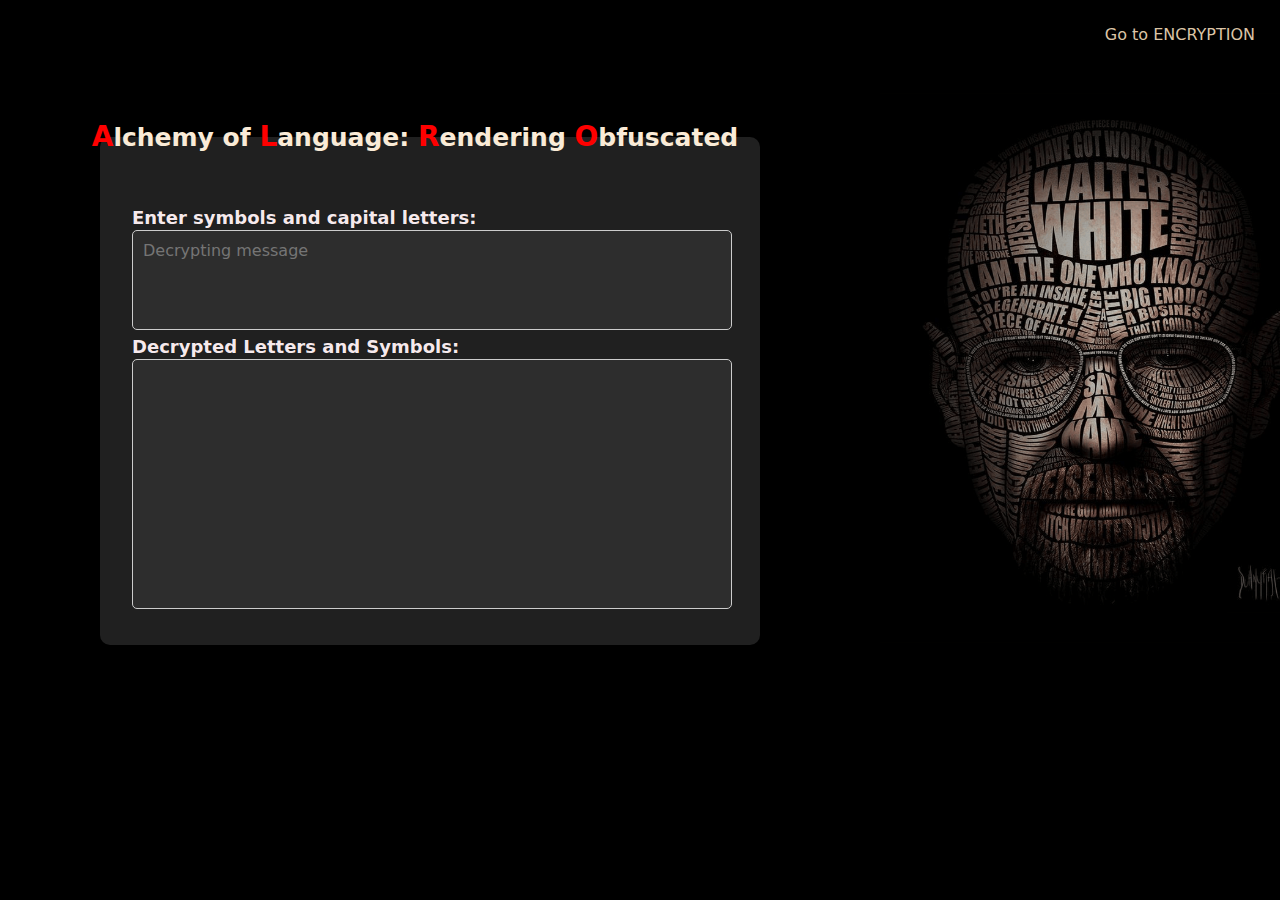
==== decrypt.html @ 5306cbd7 "another commit" ====
<!DOCTYPE html>
<html lang="en">
<head>
    <meta charset="UTF-8">
    <meta name="viewport" content="width=device-width, initial-scale=1.0">
    <link href="https://cdn.jsdelivr.net/npm/bootstrap@5.3.0/dist/css/bootstrap.min.css" 
    rel="stylesheet" integrity="sha384-9ndCyUaIbzAi2FUVXJi0CjmCapSmO7SnpJef0486qhLnuZ2cdeRhO02iuK6FUUVM" crossorigin="anonymous">
    <link rel = "shortcut icon" href = "Why me.jfif" type="image/x-icon" />
    <title>Alchemy of Language: Rendering Obfuscated</title>
    <link rel="stylesheet" href="styl.css">
</head>
<body>
    <header>
        <nav class="d-flex align-items-center justify-content-between">
            <a href="index.html">Go to ENCRYPTION</a>
        </nav>
    </header>
    <div class="image_title">
        <h1><span>A</span>lchemy of <span>L</span>anguage: <span>R</span>endering <span>O</span>bfuscated</h1>
        <img src="bg.png" alt="" srcset="">
    </div>
    <div class="container">
        <br><br>
        <table cellpadding="10">
            <tr>
                <td><label for="input" id="inputLabel">Enter symbols and capital letters:</label></td>
            </tr>
            <tr>
                <td><textarea id="input" oninput="decryptSymbols()" placeholder="Decrypting message"></textarea></td>
            </tr>
            <tr>
                <td><label id="outputLabel">Decrypted Letters and Symbols:</label></td>
            </tr>
            <tr class="box">
                <td><textarea id="output" style="height: 250px" readonly></textarea></td>
            </tr>
        </table>
    </div>

    <!-- Include your JavaScript files -->
    <script>
        function assignSymbolToLetter(symbol) {
            if (symbol in symbolToLetterMap) {
                return symbolToLetterMap[symbol];
            } else {
                return symbol;
            }
        }

        function decryptSymbols() {
            const inputElement = document.getElementById('input');
            const outputElement = document.getElementById('output');
            const inputLabel = document.getElementById('inputLabel');

            const userInput = inputElement.value;

            const decryptedText = userInput
                .split('')
                .map(symbol => assignSymbolToLetter(symbol))
                .join('');

            outputElement.textContent = decryptedText;

            if (userInput.length > 0) {
                inputLabel.style.transition = 'color 0.5s ease-in-out'; // Add transition property
                inputLabel.style.color = 'red';
                
            } else {
                inputLabel.style.transition = 'color 0.5s ease-in-out'; // Remove transition property when there is no input
                inputLabel.style.color = ''; // Reset to the default label color
            }
            if (userInput.length > 0) {
                outputLabel.style.transition = 'color 0.5s ease-in-out'; // Add transition property
                outputLabel.style.color = 'red';
                
            } else {
                outputLabel.style.transition = 'color 0.5s ease-in-out'; // Remove transition property when there is no input
                outputLabel.style.color = ''; // Reset to the default label color
            }
        }
        
        decryptSymbols();
    </script>
    <script>
        function assignSymbolToLetter(symbol) {
            const symbolToLetterMap = {
                //This is Symbol to Letter
                '`': 'A',
                '~': 'B',
                '(': 'C',
                ')': 'D',
                '{': 'E',
                '}': 'F',
                '@': 'G',
                '#': 'H',
                '|': 'I',
                '?': 'J',
                '<': 'K',
                '>': 'L',
                ';': 'M',
                ':': 'N',
                '*': 'O',
                '[': 'P',
                ']': 'Q',
                '/': 'R',
                '$': 'S',
                '&': 'T',
                '.': 'U',
                '^': 'V',
                '-': 'W',
                '+': 'X',
                '=': 'Y',
                '_': 'Z',

                //This is Letter to Symbol
                'Q': '`',
                'W': '~',
                'E': '(',
                'R': ')',
                'T': '{',
                'Y': '}',
                'U': '@',
                'I': '#',
                'O': '|',
                'P': '?',
                'A': '<',
                'S': '>',
                'D': ';',
                'F': ':',
                'G': '*',
                'H': '[',
                'J': ']',
                'K': '/',
                'L': '$',
                'Z': '&',
                'X': '.',
                'C': '^',
                'V': '-',
                'B': '+',
                'N': '=',
                'M': '_',
            };
            if (symbol in symbolToLetterMap) {
                return symbolToLetterMap[symbol];
            } else {
                return symbol;
            }
        }
    </script>
</body>
</html>
---- styl.css ----
@import url('https://fonts.googleapis.com/css2?family=Roboto:wght@300&display=swap');

*{
  margin: 0;
  padding: 0;
  box-sizing: border-box;
  font-family: system-ui, -apple-system, BlinkMacSystemFont, 'Segoe UI', Roboto, Oxygen, Ubuntu, Cantarell, 'Open Sans', 'Helvetica Neue', sans-serif;
  scroll-behavior: smooth;
}
body {
  font-family: Arial, sans-serif;
  background-color: black;
  padding: 20px;
  height: 100vh;
  
}
h1{
  font-size: 25px;
  text-align: center;
  white-space: nowrap;
  color: antiquewhite;
}
h1 span {
  color: red; /* Make the letters red */
  font-size: 28px;
  font-weight: bold;
  
}
.image_title h1{
  margin-left: -810px;
}
.image_title{
  margin: 100px 800px;
}
.image_title img{
  margin: -60px 60px;
  width: 450px;
  height: 550px;
  opacity: calc(75%);
}

table{
  height: 250px;
}

label {
  font-weight: 200;
  font-size: 18px;
  color: rgba(253, 240, 243, 0.973);
  font-weight: 600;
}
textarea::-webkit-scrollbar {
  display: none;
}

textarea {
  width: 600px;
  height: 100px;
  padding: 10px;
  font-size: 16px;
  border: 1px solid #ccc;
  border-radius: 5px;
  resize: none;
  overflow-wrap: break-word;
  word-break: break-word;
  background-color: rgba(49, 49, 49, 0.788);
  color: white;
  
}
textarea:focus {
  border-color: aqua; /* Change border color when focused */
}

.container {
  width: 660px;
  margin: -550px 80px;
  padding: 30px;
  background-color: rgba(45, 45, 45, 0.717);
  border-radius: 10px;
}

.box {
  width: 600px;

  overflow: auto; /* Enable scrolling when content exceeds the height */
  font-size: 18px;

  padding: 10px;
  white-space: pre-wrap;
  overflow-wrap: break-word;
  word-break: break-word;
  text-decoration: none;
}

header nav a {
  border-top: none;
  border-left: none;
  border-right: none;
  padding: 5px;
  text-decoration: none;
  color: rgb(220, 197, 167);
  position: absolute;
  right: 20px;
  transition: all .5s ease-in-out;
  overflow: hidden;
}

header nav a:hover {
  color: #ff0909;
}

header nav a::before,
header nav a::after {
  content: "";
  position: absolute;
  bottom: 0;
  height: 3px;
  width: 0;
  background-color: #fcd1fc;
  transition: width .5s ease-in-out;
}

header nav a::before {
  left: 50%;
  transform: translateX(-100%);
}

header nav a::after {
  right: 50%;
  transform: translateX(100%);
}

header nav a:hover::before,
header nav a:hover::after {
  width: 50%;
}
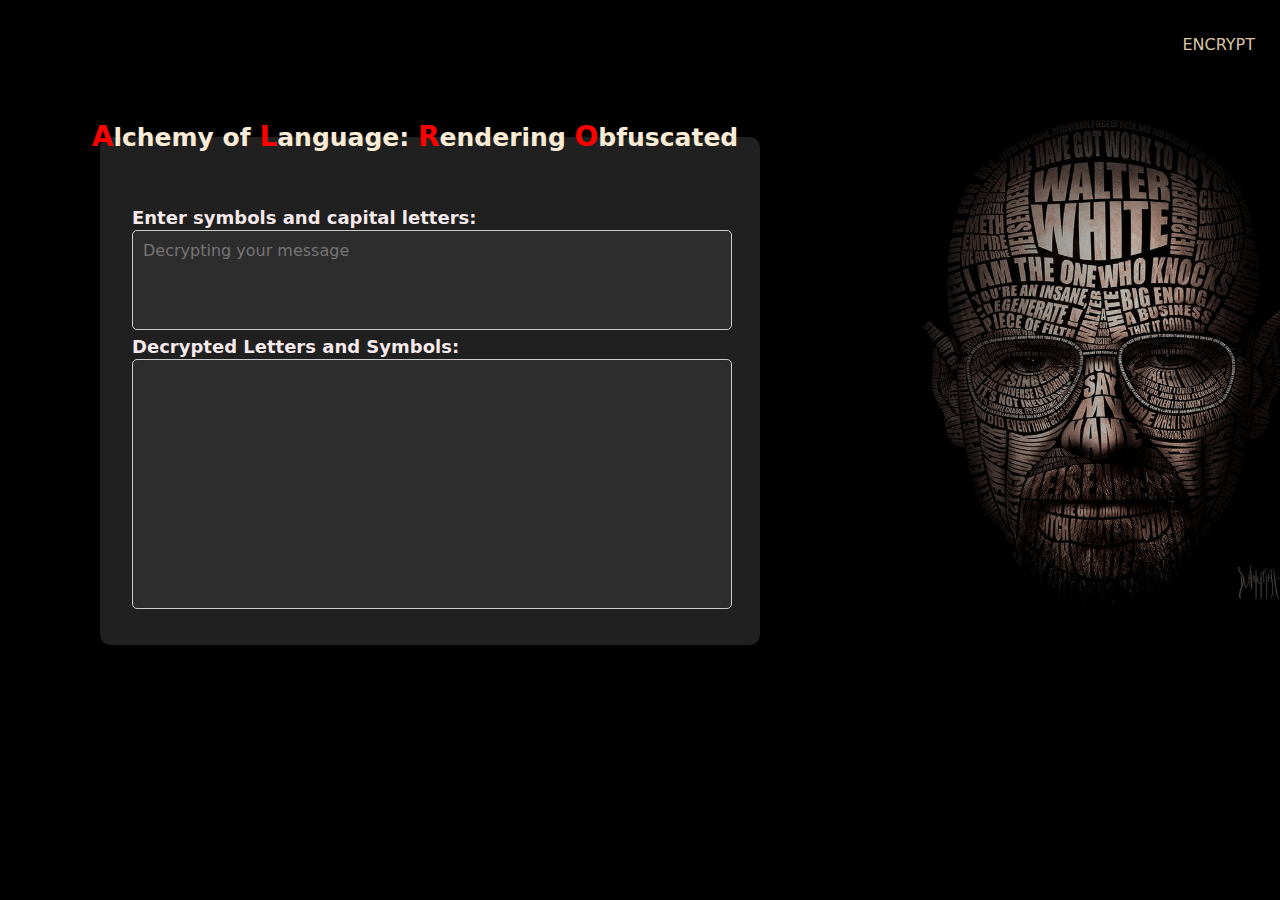
==== commit 17504267: "commit" ====
--- a/decrypt.html
+++ b/decrypt.html
@@ -7,12 +7,12 @@
     rel="stylesheet" integrity="sha384-9ndCyUaIbzAi2FUVXJi0CjmCapSmO7SnpJef0486qhLnuZ2cdeRhO02iuK6FUUVM" crossorigin="anonymous">
     <link rel = "shortcut icon" href = "Why me.jfif" type="image/x-icon" />
     <title>Alchemy of Language: Rendering Obfuscated</title>
-    <link rel="stylesheet" href="styl.css">
+    <link rel="stylesheet" href="stylee.css">
 </head>
 <body>
     <header>
         <nav class="d-flex align-items-center justify-content-between">
-            <a href="index.html">Go to ENCRYPTION</a>
+            <a href="index.html">ENCRYPT</a>
         </nav>
     </header>
     <div class="image_title">
@@ -26,7 +26,7 @@
                 <td><label for="input" id="inputLabel">Enter symbols and capital letters:</label></td>
             </tr>
             <tr>
-                <td><textarea id="input" oninput="decryptSymbols()" placeholder="Decrypting message"></textarea></td>
+                <td><textarea id="input" oninput="decryptSymbols()" placeholder="Decrypting your message"></textarea></td>
             </tr>
             <tr>
                 <td><label id="outputLabel">Decrypted Letters and Symbols:</label></td>
--- a/stylee.css
+++ b/stylee.css
@@ -0,0 +1,137 @@
+@import url('https://fonts.googleapis.com/css2?family=Roboto:wght@300&display=swap');
+
+*{
+  margin: 0;
+  padding: 0;
+  box-sizing: border-box;
+  font-family: system-ui, -apple-system, BlinkMacSystemFont, 'Segoe UI', Roboto, Oxygen, Ubuntu, Cantarell, 'Open Sans', 'Helvetica Neue', sans-serif;
+  scroll-behavior: smooth;
+}
+body {
+  font-family: Arial, sans-serif;
+  background-color: black;
+  padding: 20px;
+  height: 100vh;
+  
+}
+h1{
+  font-size: 25px;
+  text-align: center;
+  white-space: nowrap;
+  color: antiquewhite;
+}
+h1 span {
+  color: red; /* Make the letters red */
+  font-size: 28px;
+  font-weight: bold;
+  
+}
+.image_title h1{
+  margin-left: -810px;
+}
+.image_title{
+  margin: 100px 800px;
+}
+.image_title img{
+  margin: -60px 60px;
+  width: 450px;
+  height: 550px;
+  opacity: calc(75%);
+}
+
+table{
+  height: 250px;
+}
+
+label {
+  font-weight: 200;
+  font-size: 18px;
+  color: rgba(253, 240, 243, 0.973);
+  font-weight: 600;
+}
+textarea::-webkit-scrollbar {
+  display: none;
+}
+
+textarea {
+  width: 600px;
+  height: 100px;
+  padding: 10px;
+  font-size: 16px;
+  border: 1px solid #ccc;
+  border-radius: 5px;
+  resize: none;
+  overflow-wrap: break-word;
+  word-break: break-word;
+  background-color: rgba(49, 49, 49, 0.788);
+  color: white;
+  
+}
+textarea:focus {
+  border-color: aqua; /* Change border color when focused */
+}
+
+.container {
+  width: 660px;
+  margin: -550px 80px;
+  padding: 30px;
+  background-color: rgba(45, 45, 45, 0.717);
+  border-radius: 10px;
+}
+
+.box {
+  width: 600px;
+
+  overflow: auto; /* Enable scrolling when content exceeds the height */
+  font-size: 18px;
+
+  padding: 10px;
+  white-space: pre-wrap;
+  overflow-wrap: break-word;
+  word-break: break-word;
+  text-decoration: none;
+}
+
+header nav a {
+  margin: 10px auto;
+  border-top: none;
+  border-left: none;
+  border-right: none;
+  padding: 5px;
+  text-decoration: none;
+  color: rgb(220, 197, 167);
+  position: absolute;
+  right: 20px;
+  transition: all .5s ease-in-out;
+  overflow: hidden;
+}
+
+header nav a:hover {
+  color: #ff0909;
+}
+
+header nav a::before,
+header nav a::after {
+  content: "";
+  position: absolute;
+  bottom: 0;
+  height: 3px;
+  width: 0;
+  background-color: #fcd1fc;
+  transition: width .5s ease-in-out;
+}
+
+header nav a::before {
+  left: 50%;
+  transform: translateX(-100%);
+}
+
+header nav a::after {
+  right: 50%;
+  transform: translateX(100%);
+}
+
+header nav a:hover::before,
+header nav a:hover::after {
+  width: 50%;
+}
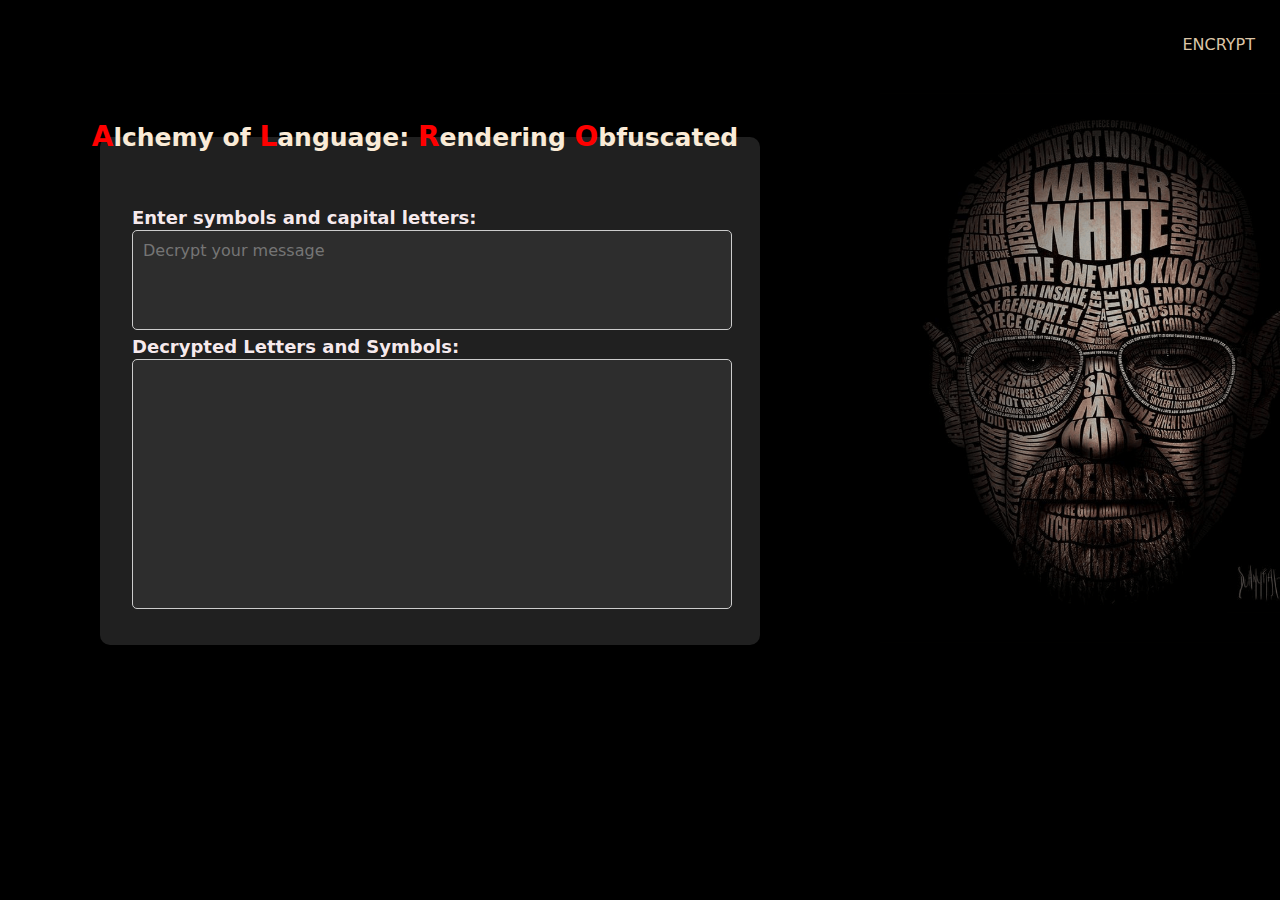
==== commit 63075813: "commit" ====
--- a/decrypt.html
+++ b/decrypt.html
@@ -5,7 +5,7 @@
     <meta name="viewport" content="width=device-width, initial-scale=1.0">
     <link href="https://cdn.jsdelivr.net/npm/bootstrap@5.3.0/dist/css/bootstrap.min.css" 
     rel="stylesheet" integrity="sha384-9ndCyUaIbzAi2FUVXJi0CjmCapSmO7SnpJef0486qhLnuZ2cdeRhO02iuK6FUUVM" crossorigin="anonymous">
-    <link rel = "shortcut icon" href = "Why me.jfif" type="image/x-icon" />
+    <link rel = "shortcut icon" href = "MYTH.jpg" type="image/x-icon" />
     <title>Alchemy of Language: Rendering Obfuscated</title>
     <link rel="stylesheet" href="stylee.css">
 </head>
@@ -26,7 +26,7 @@
                 <td><label for="input" id="inputLabel">Enter symbols and capital letters:</label></td>
             </tr>
             <tr>
-                <td><textarea id="input" oninput="decryptSymbols()" placeholder="Decrypting your message"></textarea></td>
+                <td><textarea id="input" oninput="decryptSymbols()" placeholder="Decrypt your message"></textarea></td>
             </tr>
             <tr>
                 <td><label id="outputLabel">Decrypted Letters and Symbols:</label></td>
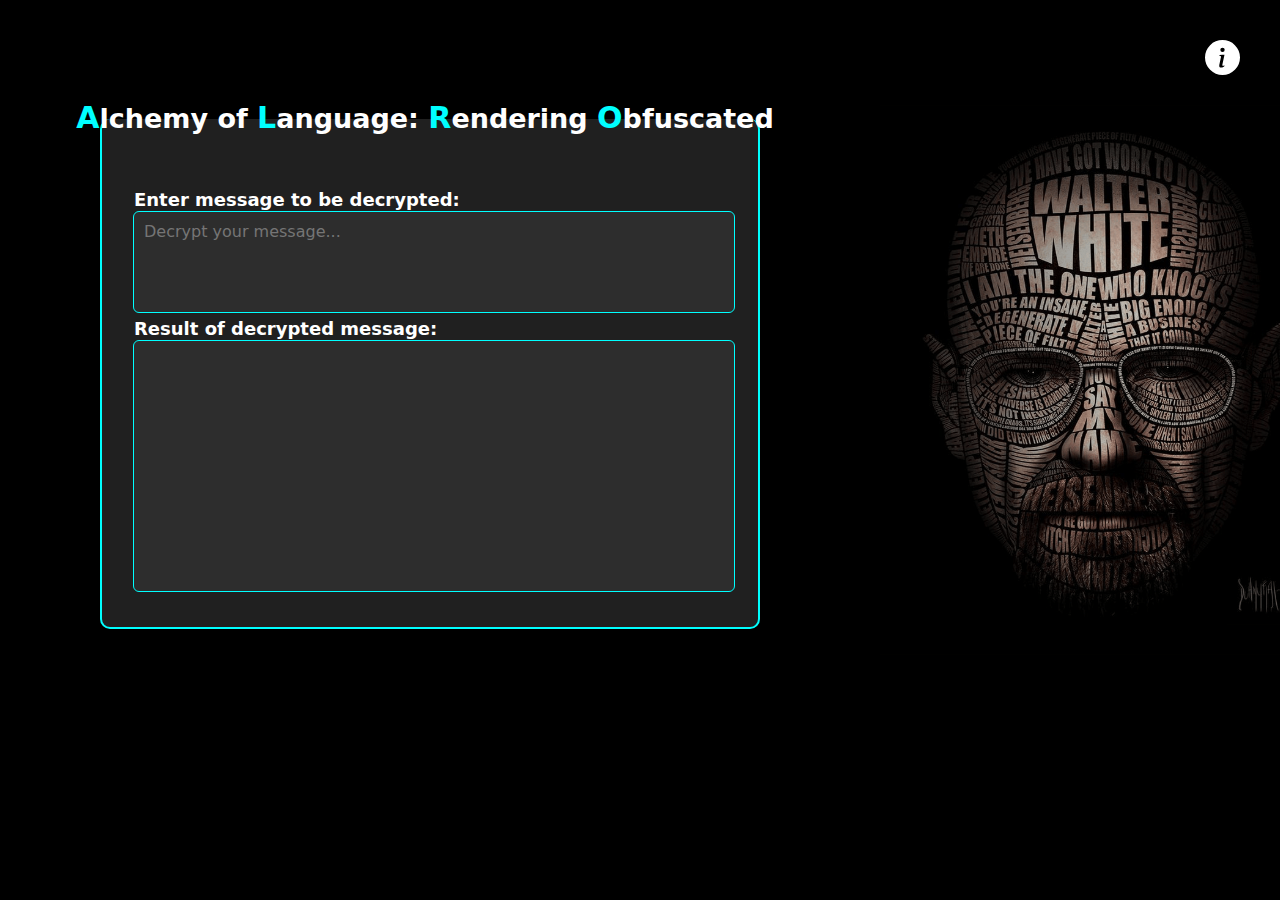
==== commit 7c08ceeb: "commit finals" ====
--- a/decrypt.html
+++ b/decrypt.html
@@ -3,149 +3,65 @@
 <head>
     <meta charset="UTF-8">
     <meta name="viewport" content="width=device-width, initial-scale=1.0">
-    <link href="https://cdn.jsdelivr.net/npm/bootstrap@5.3.0/dist/css/bootstrap.min.css" 
-    rel="stylesheet" integrity="sha384-9ndCyUaIbzAi2FUVXJi0CjmCapSmO7SnpJef0486qhLnuZ2cdeRhO02iuK6FUUVM" crossorigin="anonymous">
-    <link rel = "shortcut icon" href = "MYTH.jpg" type="image/x-icon" />
+    <link href="https://cdn.jsdelivr.net/npm/bootstrap@5.3.0/dist/css/bootstrap.min.css" rel="stylesheet" 
+    integrity="sha384-9ndCyUaIbzAi2FUVXJi0CjmCapSmO7SnpJef0486qhLnuZ2cdeRhO02iuK6FUUVM" crossorigin="anonymous">
+    <link rel = "shortcut icon" href = "image/MYTH.jpg" type="image/x-icon" />
     <title>Alchemy of Language: Rendering Obfuscated</title>
     <link rel="stylesheet" href="stylee.css">
 </head>
 <body>
-    <header>
-        <nav class="d-flex align-items-center justify-content-between">
-            <a href="index.html">ENCRYPT</a>
-        </nav>
-    </header>
     <div class="image_title">
         <h1><span>A</span>lchemy of <span>L</span>anguage: <span>R</span>endering <span>O</span>bfuscated</h1>
-        <img src="bg.png" alt="" srcset="">
+        <a href="index.html"><img src="image/bg.png" alt="click-me" srcset=""></a>
     </div>
-    <div class="container">
+    <div class="container ">
         <br><br>
         <table cellpadding="10">
             <tr>
-                <td><label for="input" id="inputLabel">Enter symbols and capital letters:</label></td>
+                <td><label for="input" >Enter message to be <span id="inputLabel">decrypted:</span></label></td>
             </tr>
             <tr>
-                <td><textarea id="input" oninput="decryptSymbols()" placeholder="Decrypt your message"></textarea></td>
+                <td><textarea id="input" oninput="decryptSymbols()" placeholder="Decrypt your message..."></textarea></td>
             </tr>
             <tr>
-                <td><label id="outputLabel">Decrypted Letters and Symbols:</label></td>
+                <td><label>Result of <span id="outputLabel">decrypted</span> message:</label></td>
             </tr>
             <tr class="box">
                 <td><textarea id="output" style="height: 250px" readonly></textarea></td>
             </tr>
         </table>
     </div>
+    <div class="notification">Click the image below</div>
+
+    <!-- Your SVG icon -->
+    <div class="icon-container">
+    <svg xmlns="http://www.w3.org/2000/svg" width="16" height="16" fill="currentColor" class="bi bi-info-circle-fill" viewBox="0 0 16 16">
+        <path d="M8 16A8 8 0 1 0 8 0a8 8 0 0 0 0 16zm.93-9.412-1 4.705c-.07.34.029.533.304.533.194 0 .487-.07.686-.246l-.088.416c-.287.346-.92.598-1.465.598-.703 0-1.002-.422-.808-1.319l.738-3.468c.064-.293.006-.399-.287-.47l-.451-.081.082-.381 2.29-.287zM8 5.5a1 1 0 1 1 0-2 1 1 0 0 1 0 2z"/>
+    </svg>
+    </div>
+    <script>
+        const icon = document.querySelector('.bi');
+        const notification = document.querySelector('.notification');
+      
+        // Function to show the notification
+        function showNotification() {
+          notification.classList.add('visible');
+        }
+      
+        // Function to hide the notification
+        function hideNotification() {
+          notification.classList.remove('visible');
+        }
+      
+        // Add event listener for the hover event
+        icon.addEventListener('mouseenter', showNotification);
+      
+        // Add event listener for the mouseout event to hide the notification
+        icon.addEventListener('mouseleave', hideNotification);
+      </script>
 
     <!-- Include your JavaScript files -->
-    <script>
-        function assignSymbolToLetter(symbol) {
-            if (symbol in symbolToLetterMap) {
-                return symbolToLetterMap[symbol];
-            } else {
-                return symbol;
-            }
-        }
-
-        function decryptSymbols() {
-            const inputElement = document.getElementById('input');
-            const outputElement = document.getElementById('output');
-            const inputLabel = document.getElementById('inputLabel');
-
-            const userInput = inputElement.value;
-
-            const decryptedText = userInput
-                .split('')
-                .map(symbol => assignSymbolToLetter(symbol))
-                .join('');
-
-            outputElement.textContent = decryptedText;
-
-            if (userInput.length > 0) {
-                inputLabel.style.transition = 'color 0.5s ease-in-out'; // Add transition property
-                inputLabel.style.color = 'red';
-                
-            } else {
-                inputLabel.style.transition = 'color 0.5s ease-in-out'; // Remove transition property when there is no input
-                inputLabel.style.color = ''; // Reset to the default label color
-            }
-            if (userInput.length > 0) {
-                outputLabel.style.transition = 'color 0.5s ease-in-out'; // Add transition property
-                outputLabel.style.color = 'red';
-                
-            } else {
-                outputLabel.style.transition = 'color 0.5s ease-in-out'; // Remove transition property when there is no input
-                outputLabel.style.color = ''; // Reset to the default label color
-            }
-        }
-        
-        decryptSymbols();
-    </script>
-    <script>
-        function assignSymbolToLetter(symbol) {
-            const symbolToLetterMap = {
-                //This is Symbol to Letter
-                '`': 'A',
-                '~': 'B',
-                '(': 'C',
-                ')': 'D',
-                '{': 'E',
-                '}': 'F',
-                '@': 'G',
-                '#': 'H',
-                '|': 'I',
-                '?': 'J',
-                '<': 'K',
-                '>': 'L',
-                ';': 'M',
-                ':': 'N',
-                '*': 'O',
-                '[': 'P',
-                ']': 'Q',
-                '/': 'R',
-                '$': 'S',
-                '&': 'T',
-                '.': 'U',
-                '^': 'V',
-                '-': 'W',
-                '+': 'X',
-                '=': 'Y',
-                '_': 'Z',
-
-                //This is Letter to Symbol
-                'Q': '`',
-                'W': '~',
-                'E': '(',
-                'R': ')',
-                'T': '{',
-                'Y': '}',
-                'U': '@',
-                'I': '#',
-                'O': '|',
-                'P': '?',
-                'A': '<',
-                'S': '>',
-                'D': ';',
-                'F': ':',
-                'G': '*',
-                'H': '[',
-                'J': ']',
-                'K': '/',
-                'L': '$',
-                'Z': '&',
-                'X': '.',
-                'C': '^',
-                'V': '-',
-                'B': '+',
-                'N': '=',
-                'M': '_',
-            };
-            if (symbol in symbolToLetterMap) {
-                return symbolToLetterMap[symbol];
-            } else {
-                return symbol;
-            }
-        }
-    </script>
+    <script src="decrypt.js"></script>
+    <script src="decrypt2.js"></script>
 </body>
 </html>
--- a/stylee.css
+++ b/stylee.css
@@ -15,28 +15,65 @@
   
 }
 h1{
-  font-size: 25px;
+  font-size: 27px;
   text-align: center;
   white-space: nowrap;
-  color: antiquewhite;
+  color: white;
 }
 h1 span {
-  color: red; /* Make the letters red */
-  font-size: 28px;
+  color: rgb(0, 255, 255); /* Make the letters red */
+  font-size: 30px;
   font-weight: bold;
-  
+}
+.image_title p{
+  font-size: 12px;
+  text-align: center;
+  position: absolute;
 }
 .image_title h1{
-  margin-left: -810px;
+  margin-left: -790px;
 }
 .image_title{
-  margin: 100px 800px;
+  margin: 80px 800px;
 }
 .image_title img{
-  margin: -60px 60px;
+  margin: -30px 60px;
   width: 450px;
   height: 550px;
   opacity: calc(75%);
+}
+.bi {
+  color: white;
+  height: 35px;
+  width: 35px;
+  position: absolute;
+  top: 40px;
+  right: 40px;
+  cursor: pointer; /* Add cursor: pointer to indicate it's clickable */
+  transition: all .5s ease-in-out;
+}
+.bi:hover{
+  color: aqua;
+}
+
+/* Add some styles for the notification message */
+.notification {
+  background-color: #527478;
+  color: white;
+  padding: 10px;
+  border-radius: 5px;
+  position: absolute;
+  top: 65px;
+  right: 60px;
+  opacity: 0%;
+  pointer-events: none; /* Ensure the element doesn't interfere with mouse events */
+  transition: opacity 0.5s ease-in-out; /* Add a transition for opacity */
+}
+
+/* Show the notification when it has the "visible" class */
+.notification.visible {
+  opacity: 100%;
+  pointer-events: auto;
 }
 
 table{
@@ -46,8 +83,9 @@
 label {
   font-weight: 200;
   font-size: 18px;
-  color: rgba(253, 240, 243, 0.973);
+  color:white;
   font-weight: 600;
+  margin-bottom: 15px;
 }
 textarea::-webkit-scrollbar {
   display: none;
@@ -58,25 +96,32 @@
   height: 100px;
   padding: 10px;
   font-size: 16px;
-  border: 1px solid #ccc;
+  border: none;
+  outline: aqua 1px solid;
   border-radius: 5px;
   resize: none;
   overflow-wrap: break-word;
   word-break: break-word;
   background-color: rgba(49, 49, 49, 0.788);
   color: white;
-  
 }
-textarea:focus {
-  border-color: aqua; /* Change border color when focused */
-}
-
 .container {
   width: 660px;
-  margin: -550px 80px;
+  margin: -590px 80px;
   padding: 30px;
   background-color: rgba(45, 45, 45, 0.717);
   border-radius: 10px;
+  border: 2px solid aqua;
+  border-top: none;
+}
+.encrypt-container{
+  width: 660px;
+  margin: -630px 80px;
+  padding: 30px;
+  background-color: rgba(45, 45, 45, 0.717);
+  border-radius: 10px;
+  border: 2px solid aqua;
+  border-top: none;
 }
 
 .box {
@@ -104,10 +149,11 @@
   right: 20px;
   transition: all .5s ease-in-out;
   overflow: hidden;
+  color: white;
 }
 
 header nav a:hover {
-  color: #ff0909;
+  color: #8aeedf;
 }
 
 header nav a::before,
@@ -117,7 +163,7 @@
   bottom: 0;
   height: 3px;
   width: 0;
-  background-color: #fcd1fc;
+  background-color: aqua;
   transition: width .5s ease-in-out;
 }
 
@@ -135,3 +181,6 @@
 header nav a:hover::after {
   width: 50%;
 }
+
+
+/* MEnubar */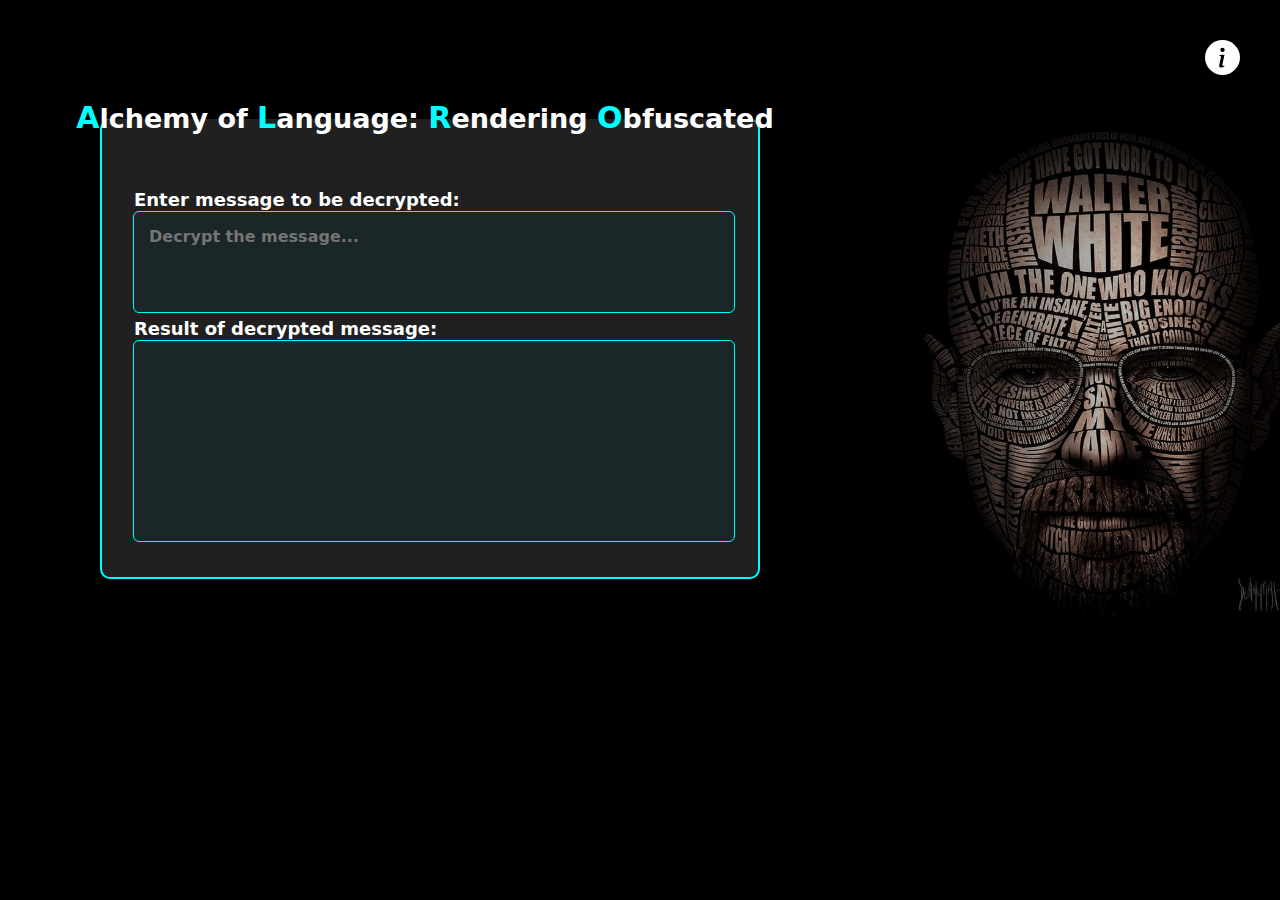
==== commit 8cbfe837: "commert" ====
--- a/decrypt.html
+++ b/decrypt.html
@@ -21,13 +21,13 @@
                 <td><label for="input" >Enter message to be <span id="inputLabel">decrypted:</span></label></td>
             </tr>
             <tr>
-                <td><textarea id="input" oninput="decryptSymbols()" placeholder="Decrypt your message..."></textarea></td>
+                <td><textarea id="input" oninput="decryptSymbols()" placeholder="Decrypt the message..."></textarea></td>
             </tr>
             <tr>
                 <td><label>Result of <span id="outputLabel">decrypted</span> message:</label></td>
             </tr>
             <tr class="box">
-                <td><textarea id="output" style="height: 250px" readonly></textarea></td>
+                <td><textarea id="output" style="height: 200px" readonly></textarea></td>
             </tr>
         </table>
     </div>
--- a/stylee.css
+++ b/stylee.css
@@ -85,7 +85,8 @@
   font-size: 18px;
   color:white;
   font-weight: 600;
-  margin-bottom: 15px;
+  margin-bottom: 25px;
+  margin-top: 15px;
 }
 textarea::-webkit-scrollbar {
   display: none;
@@ -102,8 +103,11 @@
   resize: none;
   overflow-wrap: break-word;
   word-break: break-word;
-  background-color: rgba(49, 49, 49, 0.788);
-  color: white;
+  background-color: #1b2628;
+  color: rgb(235, 235, 235);
+  font-weight: 550;
+  text-align: justify;
+  padding: 15px 15px 15px 15px;
 }
 .container {
   width: 660px;
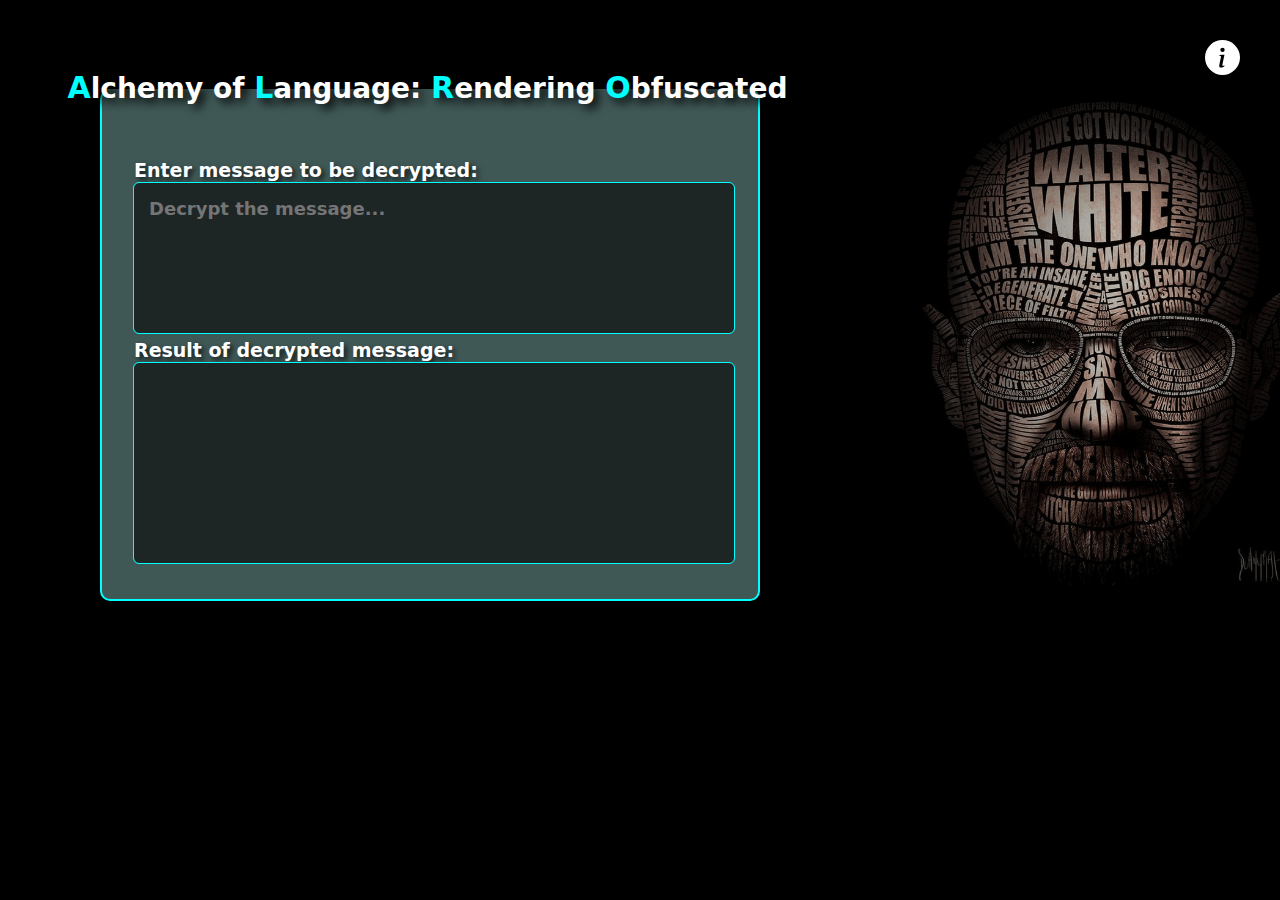
==== commit 3025d469: "MVC" ====
--- a/decrypt.html
+++ b/decrypt.html
@@ -7,7 +7,7 @@
     integrity="sha384-9ndCyUaIbzAi2FUVXJi0CjmCapSmO7SnpJef0486qhLnuZ2cdeRhO02iuK6FUUVM" crossorigin="anonymous">
     <link rel = "shortcut icon" href = "image/MYTH.jpg" type="image/x-icon" />
     <title>Alchemy of Language: Rendering Obfuscated</title>
-    <link rel="stylesheet" href="stylee.css">
+    <link rel="stylesheet" href="css/stylee.css">
 </head>
 <body>
     <div class="image_title">
@@ -61,7 +61,7 @@
       </script>
 
     <!-- Include your JavaScript files -->
-    <script src="decrypt.js"></script>
-    <script src="decrypt2.js"></script>
+    <script src="javascript/decrypt.js"></script>
+    <script src="javascript/decrypt2.js"></script>
 </body>
 </html>
--- a/css/stylee.css
+++ b/css/stylee.css
@@ -0,0 +1,194 @@
+@import url('https://fonts.googleapis.com/css2?family=Roboto:wght@300&display=swap');
+
+*{
+  margin: 0;
+  padding: 0;
+  box-sizing: border-box;
+  font-family: system-ui, -apple-system, BlinkMacSystemFont, 'Segoe UI', Roboto, Oxygen, Ubuntu, Cantarell, 'Open Sans', 'Helvetica Neue', sans-serif;
+  scroll-behavior: smooth;
+}
+body {
+  font-family: Arial, sans-serif;
+  background-color: black;
+  padding: 20px;
+  height: 100vh;
+  
+}
+h1{
+  font-size: 28px;
+  text-align: center;
+  white-space: nowrap;
+  color: white;
+
+  text-shadow: 5px 5px 10px rgb(0, 0, 0);
+}
+h1 span {
+  color: rgb(0, 255, 255); /* Make the letters red */
+  font-size: 30px;
+  font-weight: bold;
+}
+.image_title p{
+  font-size: 12px;
+  text-align: center;
+  position: absolute;
+}
+.image_title h1{
+  margin-left: -785px;
+}
+.image_title{
+  margin: 50px 800px;
+}
+.image_title img{
+  margin: -30px 60px;
+  width: 450px;
+  height: 550px;
+  opacity: calc(75%);
+}
+.bi {
+  color: white;
+  height: 35px;
+  width: 35px;
+  position: absolute;
+  top: 40px;
+  right: 40px;
+  cursor: pointer; /* Add cursor: pointer to indicate it's clickable */
+  transition: all .5s ease-in-out;
+}
+.bi:hover{
+  color: aqua;
+}
+
+/* Add some styles for the notification message */
+.notification {
+  background-color: #527478;
+  color: white;
+  padding: 10px;
+  border-radius: 5px;
+  position: absolute;
+  top: 65px;
+  right: 60px;
+  opacity: 0%;
+  pointer-events: none; /* Ensure the element doesn't interfere with mouse events */
+  transition: opacity 0.5s ease-in-out; /* Add a transition for opacity */
+}
+
+/* Show the notification when it has the "visible" class */
+.notification.visible {
+  opacity: 100%;
+  pointer-events: auto;
+}
+
+table{
+  height: 250px;
+}
+
+label {
+  font-weight: 200;
+  font-size: 19px;
+  color:white;
+  font-weight: 600;
+  margin-bottom: 25px;
+  margin-top: 15px;
+  text-shadow: 3px 3px 5px rgba(0, 0, 0, 0.726);
+}
+textarea::-webkit-scrollbar {
+  display: none;
+}
+
+textarea {
+  width: 600px;
+  height: 150px;
+  padding: 10px;
+  font-size: 18px;
+  border: none;
+  outline: aqua 1px solid;
+  border-radius: 5px;
+  resize: none;
+  overflow-wrap: break-word;
+  word-break: break-word;
+  background-color: #1d2625;
+  color: rgb(223, 223, 223);
+  font-weight: 550;
+  text-align: justify;
+  padding: 15px 15px 15px 15px;
+  transition: all .1s ease-in-out;
+}
+textarea:focus{
+  outline: aqua 3px solid;
+}
+.container {
+  width: 660px;
+  margin: -560px 80px;
+  padding: 30px;
+  background-color: rgb(63, 88, 86);
+  border-radius: 10px;
+  border: 2px solid aqua;
+  border-top: none;
+}
+.encrypt-container{
+  width: 660px;
+  margin: -600px 80px;
+  padding: 30px;
+  background-color: rgb(63, 88, 86);
+  border-radius: 10px;
+  border: 2px solid aqua;
+  border-top: none;
+}
+
+.box {
+  width: 600px;
+
+  overflow: auto; /* Enable scrolling when content exceeds the height */
+  font-size: 18px;
+
+  padding: 10px;
+  white-space: pre-wrap;
+  overflow-wrap: break-word;
+  word-break: break-word;
+  text-decoration: none;
+}
+
+header nav a {
+  margin: 10px auto;
+  border-top: none;
+  border-left: none;
+  border-right: none;
+  padding: 5px;
+  text-decoration: none;
+  color: rgb(220, 197, 167);
+  position: absolute;
+  right: 20px;
+  transition: all .5s ease-in-out;
+  overflow: hidden;
+  color: white;
+}
+
+header nav a:hover {
+  color: #8aeedf;
+}
+
+header nav a::before,
+header nav a::after {
+  content: "";
+  position: absolute;
+  bottom: 0;
+  height: 3px;
+  width: 0;
+  background-color: aqua;
+  transition: width .5s ease-in-out;
+}
+
+header nav a::before {
+  left: 50%;
+  transform: translateX(-100%);
+}
+
+header nav a::after {
+  right: 50%;
+  transform: translateX(100%);
+}
+
+header nav a:hover::before,
+header nav a:hover::after {
+  width: 50%;
+}
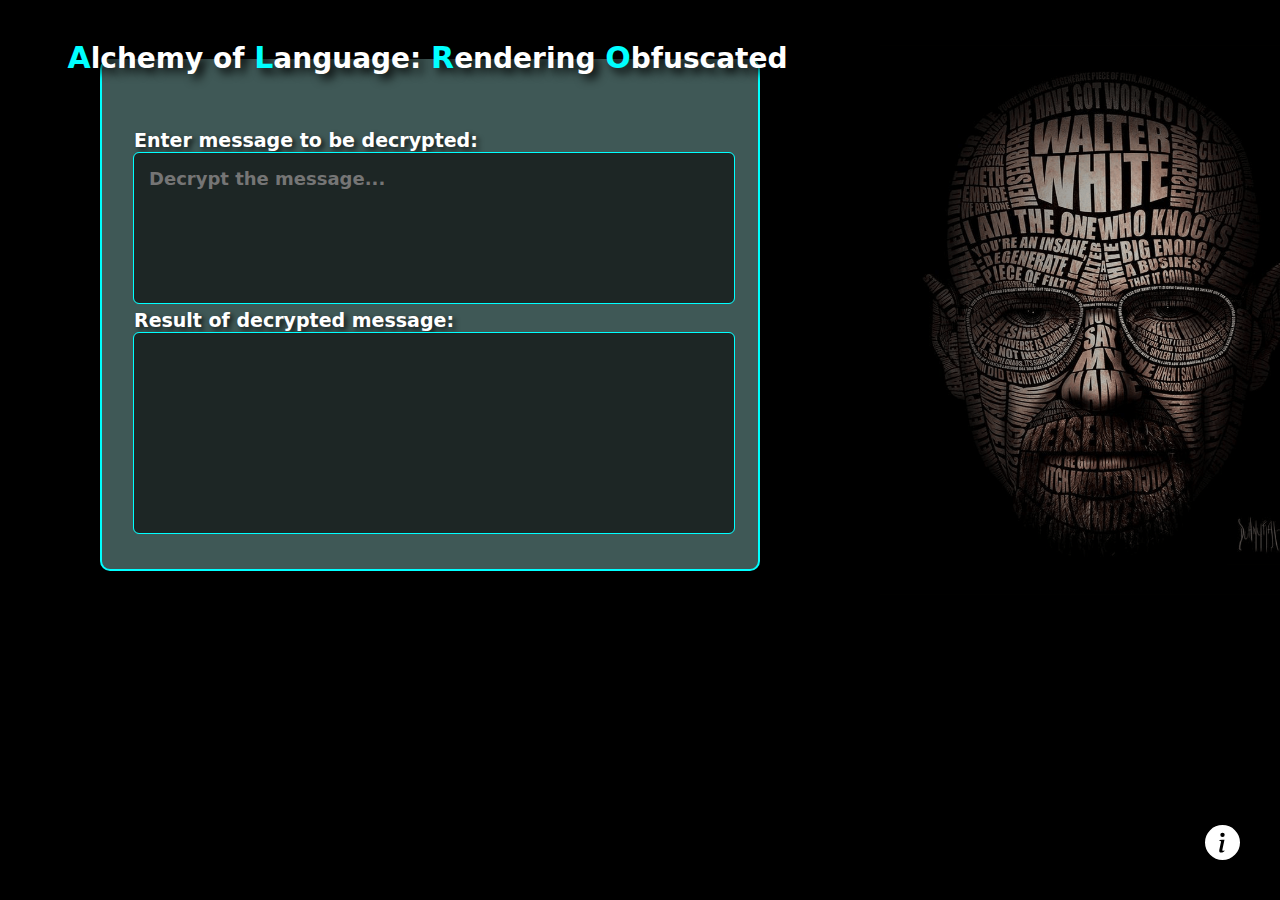
==== commit 1bf9451f: "commit" ====
--- a/decrypt.html
+++ b/decrypt.html
@@ -31,7 +31,7 @@
             </tr>
         </table>
     </div>
-    <div class="notification">Click the image below</div>
+    <div class="notification">Click the image above</div>
 
     <!-- Your SVG icon -->
     <div class="icon-container">
--- a/css/stylee.css
+++ b/css/stylee.css
@@ -36,7 +36,7 @@
   margin-left: -785px;
 }
 .image_title{
-  margin: 50px 800px;
+  margin: 20px 800px;
 }
 .image_title img{
   margin: -30px 60px;
@@ -49,7 +49,7 @@
   height: 35px;
   width: 35px;
   position: absolute;
-  top: 40px;
+  bottom: 40px;
   right: 40px;
   cursor: pointer; /* Add cursor: pointer to indicate it's clickable */
   transition: all .5s ease-in-out;
@@ -65,7 +65,7 @@
   padding: 10px;
   border-radius: 5px;
   position: absolute;
-  top: 65px;
+  bottom: 65px;
   right: 60px;
   opacity: 0%;
   pointer-events: none; /* Ensure the element doesn't interfere with mouse events */
@@ -118,7 +118,7 @@
 }
 .container {
   width: 660px;
-  margin: -560px 80px;
+  margin: -530px 80px;
   padding: 30px;
   background-color: rgb(63, 88, 86);
   border-radius: 10px;
@@ -127,7 +127,7 @@
 }
 .encrypt-container{
   width: 660px;
-  margin: -600px 80px;
+  margin: -570px 80px;
   padding: 30px;
   background-color: rgb(63, 88, 86);
   border-radius: 10px;
